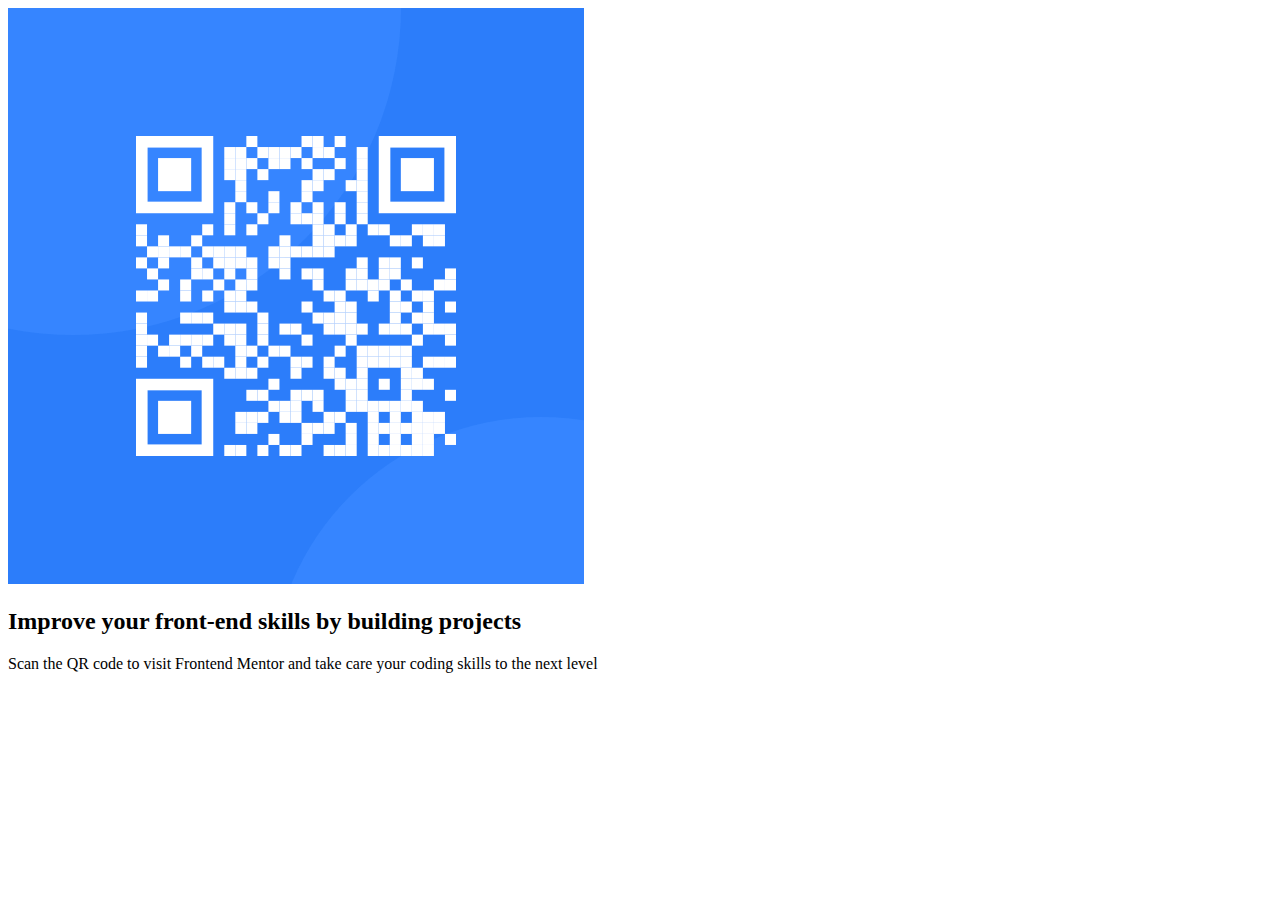
==== index.html @ 9e28f5d8 "Rename QR-code.html to index.html" ====
<!DOCTYPE html>
<html lang="en">
    <head>
        <title>QR Code</title>
        <link rel="stylesheet" href="../Coding Challenge/QRcode.css">
        <link rel="icon" type="image/x-icon" href="/favicon-32x32.png">
        <meta charset="utf-8">
        <link rel="preconnect" href="https://fonts.googleapis.com">
        <link rel="preconnect" href="https://fonts.gstatic.com" crossorigin>
        <link href="https://fonts.googleapis.com/css2?family=Outfit:wght@100;400&family=Sacramento&display=swap" rel="stylesheet">
    </head>

    <body>
        <div class="container">
            <div class="main">
                <div class="QR">
                    <img class="qrcode" src="/image-qr-code.png" alt="QRcode-img">
                </div>
                <h2 class="title">Improve your front-end skills by building projects</h2>
                <p>Scan the QR code to visit Frontend Mentor and take care your coding skills to the next level</p>
            </div>
        </div>
    </body>
</html>
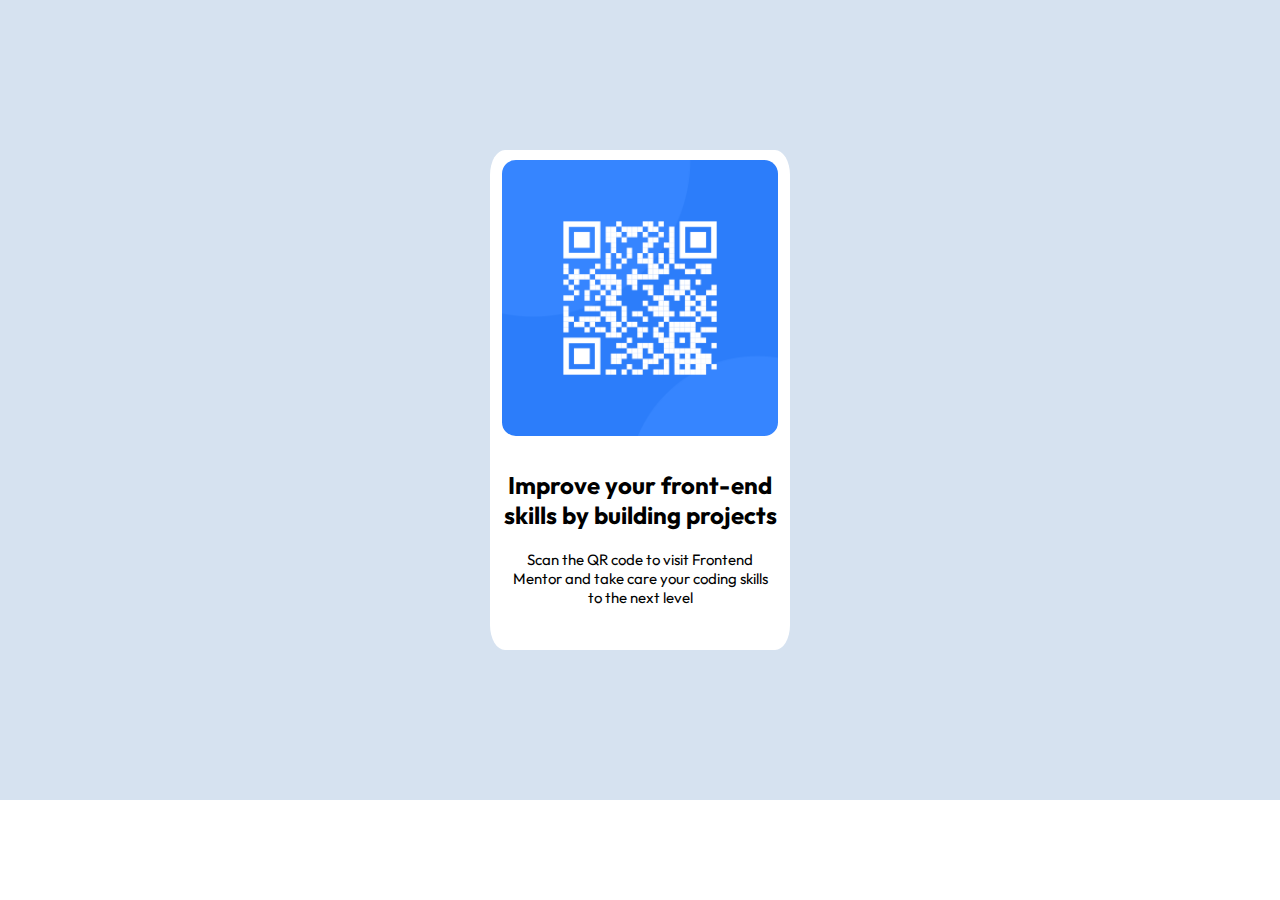
==== commit f3733259: "Update index.html" ====
--- a/index.html
+++ b/index.html
@@ -2,8 +2,8 @@
 <html lang="en">
     <head>
         <title>QR Code</title>
-        <link rel="stylesheet" href="../Coding Challenge/QRcode.css">
-        <link rel="icon" type="image/x-icon" href="/favicon-32x32.png">
+        <link rel="stylesheet" href="QRcode.css">
+        <link rel="icon" type="image/x-icon" href="favicon-32x32.png">
         <meta charset="utf-8">
         <link rel="preconnect" href="https://fonts.googleapis.com">
         <link rel="preconnect" href="https://fonts.gstatic.com" crossorigin>
@@ -14,7 +14,7 @@
         <div class="container">
             <div class="main">
                 <div class="QR">
-                    <img class="qrcode" src="/image-qr-code.png" alt="QRcode-img">
+                    <img class="qrcode" src="image-qr-code.png" alt="QRcode-img">
                 </div>
                 <h2 class="title">Improve your front-end skills by building projects</h2>
                 <p>Scan the QR code to visit Frontend Mentor and take care your coding skills to the next level</p>
--- a/QRcode.css
+++ b/QRcode.css
@@ -0,0 +1,42 @@
+body {
+    margin: 0px;
+}
+
+.container {
+    height: 800px;
+    margin: 0px;
+    background-color: hsl(212, 45%, 89%);
+    min-width: 375px;
+    max-width: 100%;
+    text-align: center;
+}
+
+h2 {
+    font-family: 'Outfit', sans-serif;
+}
+
+.main {
+    position: relative;
+    top: 150px;
+    margin: auto;
+    background-color: white;
+    width: 300px;
+    height: 500px;
+    border-radius: 5%;
+}
+
+.qrcode {
+    display: inline;
+    border-radius: 5%;
+    margin: 10px;
+    position: relative;
+    width: 92%;
+    height: 40%;
+}
+
+p {
+    font-family: 'Outfit', sans-serif;
+    font-size: 15px;
+    width: 90%;
+    margin: auto;
+}